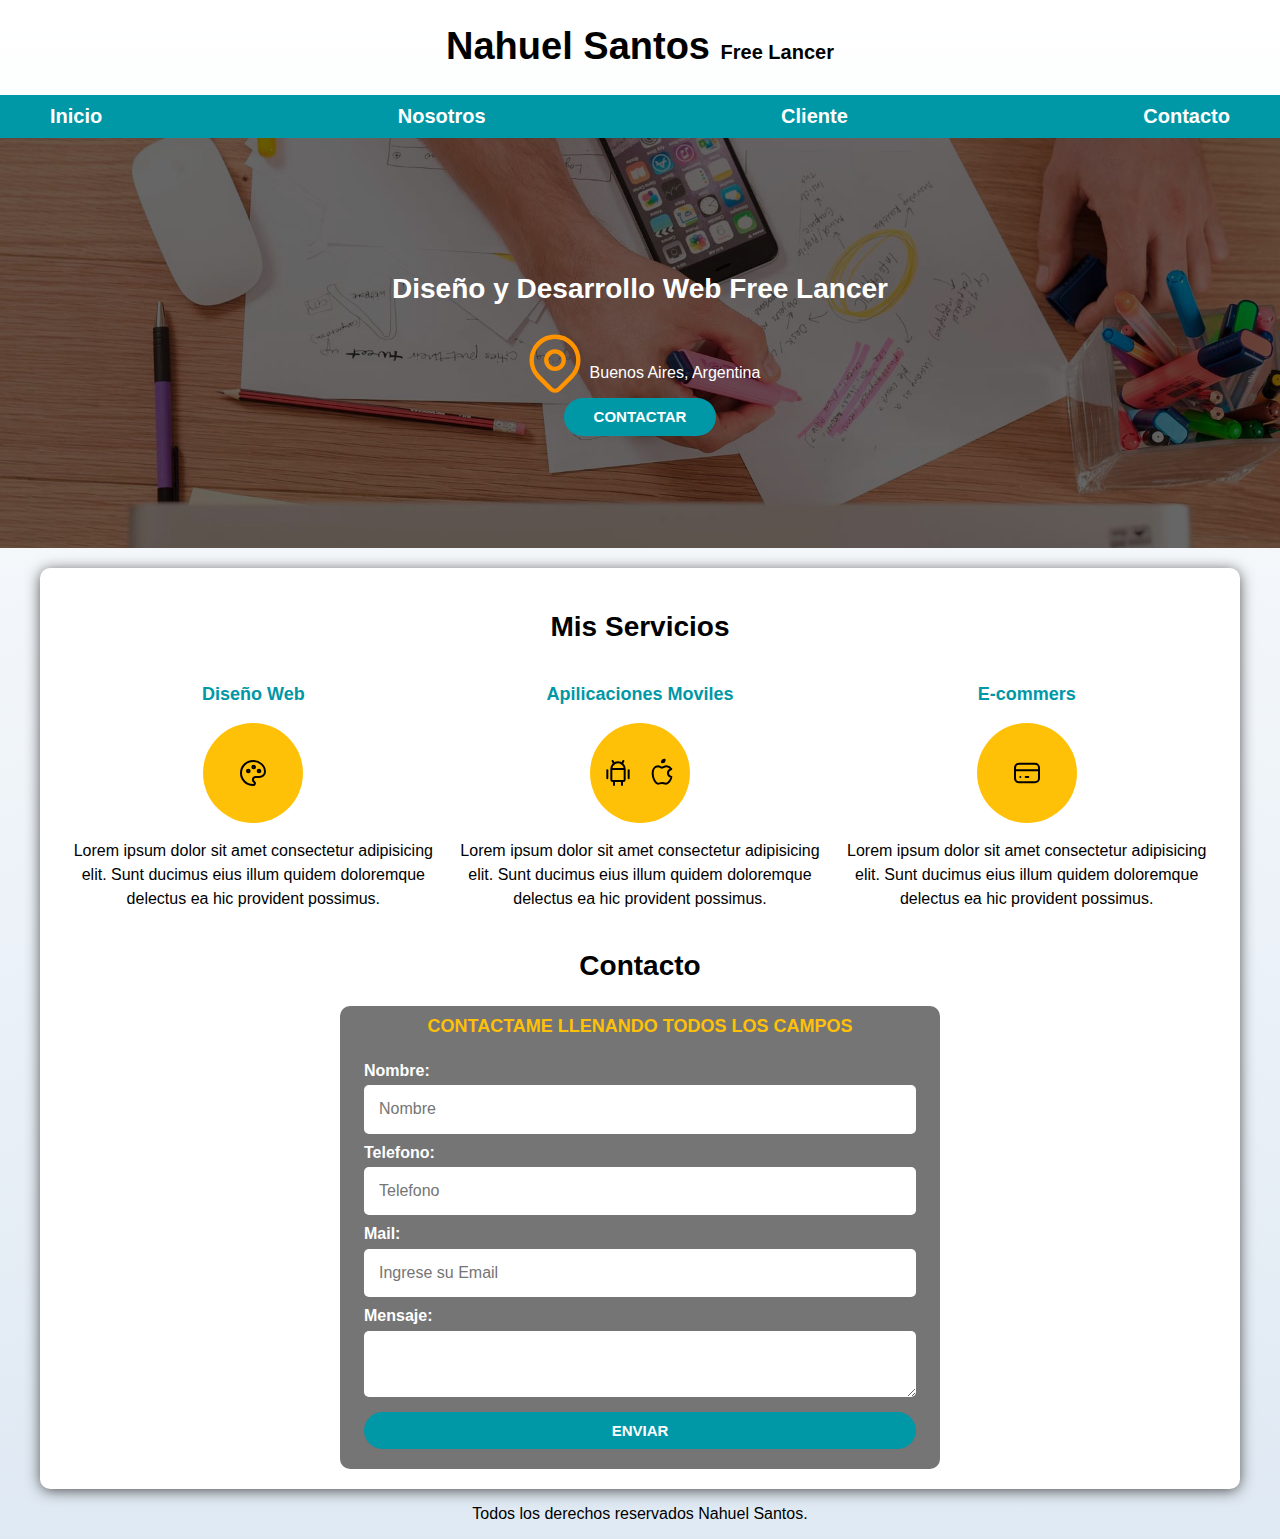
==== Desarrollo Web /Modulo 4 y 5/freelancer_inicio/index.html @ 088df6b7 "Subiendo la parte 1-Pagina FreeLancer" ====
<!DOCTYPE html>
<html lang="en">
<head>
    <meta charset="UTF-8">
    <meta name="viewport" content="width=device-width, initial-scale=1.0">
    <title>Diseñador Free Lancer</title>
<link rel="stylesheet" href="css/normalize.css"> <!--Para poder poner un normalizador para diferentes paginas de internet en general-->
    <link rel="preload" href="css/style.css" as="style"> <!--Permite que sea mas perfomante y cargue previo-->
    <link href="./css/style.css" rel="stylesheet"> <!--Para poner el CSS-->
</head>
<body>

<header>
    <h1 class="titulo">Nahuel Santos <span>Free Lancer</span> </h1>
</header>

<div class="nav-bg">
<nav class="navegacion-principal contenedor"> <!--Si es de un solo nivel, se usa <NAV> si es de varios niveles (Desplegable) se usa <ul> -->
<a href="#">Inicio</a>
<a href="#">Nosotros</a>
<a href="#">Cliente</a>
<a href="#">Contacto</a>
</nav>
</div>

<section class="hero">
    <article class="contenido-hero">
    <h2 >Diseño y Desarrollo Web <span>Free Lancer</span></h2>
    <div class="ubicacion">
    <svg xmlns="http://www.w3.org/2000/svg" class="icon icon-tabler icon-tabler-map-pin" width="44" height="44" viewBox="0 0 24 24" stroke-width="1.5" stroke="#ff9300" fill="none" stroke-linecap="round" stroke-linejoin="round">
        <path stroke="none" d="M0 0h24v24H0z" fill="none"/>
        <path d="M9 11a3 3 0 1 0 6 0a3 3 0 0 0 -6 0" />
        <path d="M17.657 16.657l-4.243 4.243a2 2 0 0 1 -2.827 0l-4.244 -4.243a8 8 0 1 1 11.314 0z" />
    </svg>
    <p>Buenos Aires, Argentina</p>
</div>
    <a class="boton" href="#">Contactar</a>
    </article>
</section>

<main class="contenedor sombra">
<h2>Mis Servicios</h2>

<div class="servicios">
    <section class="servicio">
        <h3>Diseño Web</h3>
    <div class="iconos">
        <svg xmlns="http://www.w3.org/2000/svg" class="icon icon-tabler icon-tabler-palette" width="32" height="32" viewBox="0 0 24 24" stroke-width="1.5" stroke="#000000" fill="none" stroke-linecap="round" stroke-linejoin="round">
        <path stroke="none" d="M0 0h24v24H0z" fill="none"/>
        <path d="M12 21a9 9 0 0 1 0 -18c4.97 0 9 3.582 9 8c0 1.06 -.474 2.078 -1.318 2.828c-.844 .75 -1.989 1.172 -3.182 1.172h-2.5a2 2 0 0 0 -1 3.75a1.3 1.3 0 0 1 -1 2.25" />
        <path d="M8.5 10.5m-1 0a1 1 0 1 0 2 0a1 1 0 1 0 -2 0" />
        <path d="M12.5 7.5m-1 0a1 1 0 1 0 2 0a1 1 0 1 0 -2 0" />
        <path d="M16.5 10.5m-1 0a1 1 0 1 0 2 0a1 1 0 1 0 -2 0" />
        </svg>
    </div>
        <p>Lorem ipsum dolor sit amet consectetur adipisicing elit. Sunt ducimus eius illum quidem doloremque delectus ea hic provident possimus.</p>
    </section>
    <section class="servicio">       
        <h3>Apilicaciones Moviles</h3>
    <div class="iconos">
        <svg xmlns="http://www.w3.org/2000/svg" class="icon icon-tabler icon-tabler-brand-android" width="32" height="32" viewBox="0 0 24 24" stroke-width="1.5" stroke="#000000" fill="none" stroke-linecap="round" stroke-linejoin="round">
        <path stroke="none" d="M0 0h24v24H0z" fill="none"/>
        <path d="M4 10l0 6" />
        <path d="M20 10l0 6" />
        <path d="M7 9h10v8a1 1 0 0 1 -1 1h-8a1 1 0 0 1 -1 -1v-8a5 5 0 0 1 10 0" />
        <path d="M8 3l1 2" />
        <path d="M16 3l-1 2" />
        <path d="M9 18l0 3" />
        <path d="M15 18l0 3" />
        </svg>
        <svg xmlns="http://www.w3.org/2000/svg" class="icon icon-tabler icon-tabler-brand-apple" width="32" height="32" viewBox="0 0 24 24" stroke-width="1.5" stroke="#000000" fill="none" stroke-linecap="round" stroke-linejoin="round">
        <path stroke="none" d="M0 0h24v24H0z" fill="none"/>
        <path d="M9 7c-3 0 -4 3 -4 5.5c0 3 2 7.5 4 7.5c1.088 -.046 1.679 -.5 3 -.5c1.312 0 1.5 .5 3 .5s4 -3 4 -5c-.028 -.01 -2.472 -.403 -2.5 -3c-.019 -2.17 2.416 -2.954 2.5 -3c-1.023 -1.492 -2.951 -1.963 -3.5 -2c-1.433 -.111 -2.83 1 -3.5 1c-.68 0 -1.9 -1 -3 -1z" />
        <path d="M12 4a2 2 0 0 0 2 -2a2 2 0 0 0 -2 2" />
        </svg>
    </div>
        <p>Lorem ipsum dolor sit amet consectetur adipisicing elit. Sunt ducimus eius illum quidem doloremque delectus ea hic provident possimus.</p>
    </section>
    <section class="servicio">
        <h3>E-commers</h3>
    <div class="iconos">
        <svg xmlns="http://www.w3.org/2000/svg" class="icon icon-tabler icon-tabler-credit-card" width="32" height="32" viewBox="0 0 24 24" stroke-width="1.5" stroke="#000000" fill="none" stroke-linecap="round" stroke-linejoin="round">
        <path stroke="none" d="M0 0h24v24H0z" fill="none"/>
        <path d="M3 5m0 3a3 3 0 0 1 3 -3h12a3 3 0 0 1 3 3v8a3 3 0 0 1 -3 3h-12a3 3 0 0 1 -3 -3z" />
        <path d="M3 10l18 0" />
        <path d="M7 15l.01 0" />
        <path d="M11 15l2 0" />
        </svg>
    </div>
        <p>Lorem ipsum dolor sit amet consectetur adipisicing elit. Sunt ducimus eius illum quidem doloremque delectus ea hic provident possimus.</p>
    </section>
</div><!--Cierra Servicios-->

<section>
    <h2>Contacto</h2>
    <form class="formulario"> 
        <fieldset> <!--Para poner un campo para el form.-->
            <legend>Contactame llenando todos los campos</legend> <!--Para el texto que vamos a poner SIN relaiconarse a un input.-->
        <div class="contenedor-campos">
            <article class="campo">
                <label>Nombre:</label> <!--Para la indicacion-->
                <input type="text" placeholder="Nombre">
            </article>
            <article class="campo">
                <label>Telefono:</label>
                <input type="tel" placeholder="Telefono">  <!--Type tel es para que solo puedan completar como un telefono.-->
            </article>
            <article class="campo">
                <label>Mail:</label>
                <input type="email" placeholder="Ingrese su Email"> 
        </article>
        <article class="campo">
            <label>Mensaje:</label>
            <textarea></textarea> <!--Para cuando necesite que ingresen mas caracteres preferible usar textarea antes que input-->
        </article>
    </div> <!--Termina contenedor-campos-->
        <article class="enviar">
            <input class="boton" type="submit" value="Enviar"> <!--Lo que se pone en Value=placeholder.-->
        </article>
        </fieldset>
    </form>
</section>
</main>
<footer>
<p>Todos los derechos reservados Nahuel Santos.</p>
</footer>





</body>
</html>
---- Desarrollo Web /Modulo 4 y 5/freelancer_inicio/css/style.css ----
/*Deifinir paleta de colores propia*/
:root{
    --blanco: #ffffff;
    --oscuro: #212121;
    --primario: #ffc107;
    --secundario:#0097a7;
    --gris: #757575;
    --grisClaro:#DFE9F3;
}
/*Para aplicarlo:  color: var(--primario);*/

/*El body y le html se pone para poder sacar el potencial de los rem*/
html{
    font-size: 62.5%;
    box-sizing: border-box;
    scroll-snap-type: y mandatory; /* Para que el scroll sea mas seccionado. Linea 18 implementacion */
}
.servicios, .navegacion-principal, .formulario{  /* Para que lo aliñe al Centro y Siempre, declarar donde se tiene que frenar.*/
    scroll-snap-align: center;
    scroll-snap-stop: always;
}
*, *:before, *:after {
    box-sizing: inherit;  /*Para no hacer problema cuando tengas que usar el box-sizing y el tamaño de las cosas.*/
}
body{
    font-size: 16px; /*Hace que 1rem=10px*/
    font-family: Arial, Helvetica, sans-serif;
    background-image: linear-gradient(to top, var(--grisClaro) 0%, var(--blanco)100%); /* Para hacer el degradado del background */
}
h1{
    font-size: 3.8rem;
}
h2{
    font-size: 2.8rem;
}
h3{
    font-size: 1.8rem;

}
h1, h2, h3{
    text-align: center;
}
/*----------------------------------------Codigo CSS------------------------------------- */

.titulo span{
    font-size: 2rem; /*Rem toma como principio al archivo/documento. Cambia automaticamente con el */
}
.contenedor{
    max-width: 120rem;
    margin: 0 auto;

}
.nav-bg{
    background-color: var(--secundario);
}
.navegacion-principal{
    display: flex;
    flex-direction: column;
    align-items: center;
}
@media (min-width: 480px){
    .navegacion-principal{
        flex-direction: row;   
        justify-content: space-between;
    }
    }
.navegacion-principal a{
    display: block;
    text-align: center;
    color: var(--blanco);
    text-decoration: none;
    font-size: 2rem;
    font-weight: bold;
    padding: 1rem;
}
.navegacion-principal a:hover{
    background-color: var(--primario);
    color: var(--oscuro);
}

/*---------------------------------Banner-Hero-----------------------------*/

.hero{
    background-image: url(../img/hero.jpg);
    background-repeat: no-repeat;
    background-size: cover;
    height: 41rem;
    position: relative;
    margin-bottom: 2rem;
}
.contenido-hero{
    position: absolute;
    background-color: rgba(0, 0, 0, .6);
    width: 100%;
    height: 100%;
    display: flex;
    flex-direction: column;
    justify-content: center;
    align-items: center;
}
.contenido-hero h2, .contenido-hero p{
    color: var(--blanco);
}
.ubicacion{
    display: flex;
    align-items: end;
}
.ubicacion svg{
    width:7rem;
    height: 7rem;
}
.boton{
    padding: 1rem 3rem;
    background-color: var(--secundario);
    border-radius: 2rem;
    text-decoration: none;
    color:var(--blanco);
    font-weight: bold;
    font-size: 1.5rem;
    width:90%;
    text-transform: uppercase;
    text-align: center;
    border: none;
}
@media (min-width:768px){
    .boton{
        width: auto;
    }
}
.boton:hover{
    cursor:pointer;
}
/*-----------------------------------Servicios y las cajas GRID---------------------------- */

.sombra{ /* cssmatic para hacer sombra y practicar */
    -webkit-box-shadow: 0px 2px 15px -1px rgba(66,66,66,1);
    -moz-box-shadow: 0px 2px 15px -1px rgba(66,66,66,1);
    box-shadow: 0px 2px 15px -1px rgba(66,66,66,1);
    background-color: var(--blanco);
    padding: 2rem;
    border-radius: 1rem;
}
@media (min-width:480px){
    .servicios{
        display: grid;
        grid-template-columns: repeat(3,1fr); /* Grid y como usarlo: Video 26 en el sitio freelancer */
        /* Se puede poner 1fr 1fr 1fr para que el 100% lo divida en la cantidad de fr que ocupe cada columna o hacer 100/3 y poner el porcentaje*/
     /* Para separar las columnas de grid */
    }
}
.servicio{
    display: flex;
    flex-direction: column;
    justify-content: center;
    align-items: center;
    text-align: center;
}
.servicio h3{
    color: var(--secundario);
    font-weight: bold;
}
.servicio p{
    line-height: 1.5;
}
.servicio .iconos{
    height: 10rem;
    width: 10rem;
    border-radius: 50%;
    background-color: var(--primario);
    display: flex;
    justify-content: space-evenly;
    align-items: center;
}

/*-----------------------------------Contacto y el form---------------------------- */

.formulario{
    background-color: var(--gris);
    width:min(60rem, 100%); /* Utiliza el valor mas pequeño, compara si el maximo es menor que el numero que le pasamos como paramtro toma ese, sino el otro. */
    margin: 0 auto; /* Usar este para cuando no tiene una caja padre que se le pueda poner display flex con elemento de tipo block*/
    padding: 1rem;
    border-radius: 1rem;
}

.formulario fieldset{
    border: none;
}
.formulario legend{
    color: var(--primario);
    text-align: center;
    font-size: 1.8rem;
    text-transform: uppercase;
    font-weight: 700;
    margin-bottom: 2rem;
}

.campo{
    margin-bottom: 1rem;
}

.campo label{
    color: var(--blanco);
    font-weight: bold;
    margin-bottom: .5rem;
    display: block;
}

.campo input, .campo textarea{
    width:100%;
    border: none;
    padding: 1.5rem;
    border-radius: .5rem;
}

.enviar .boton{
    width:100%;
}

footer{
    text-align: center;
}
---- Desarrollo Web /Modulo 4 y 5/freelancer_inicio/css/style.css ----
/*Deifinir paleta de colores propia*/
:root{
    --blanco: #ffffff;
    --oscuro: #212121;
    --primario: #ffc107;
    --secundario:#0097a7;
    --gris: #757575;
    --grisClaro:#DFE9F3;
}
/*Para aplicarlo:  color: var(--primario);*/

/*El body y le html se pone para poder sacar el potencial de los rem*/
html{
    font-size: 62.5%;
    box-sizing: border-box;
    scroll-snap-type: y mandatory; /* Para que el scroll sea mas seccionado. Linea 18 implementacion */
}
.servicios, .navegacion-principal, .formulario{  /* Para que lo aliñe al Centro y Siempre, declarar donde se tiene que frenar.*/
    scroll-snap-align: center;
    scroll-snap-stop: always;
}
*, *:before, *:after {
    box-sizing: inherit;  /*Para no hacer problema cuando tengas que usar el box-sizing y el tamaño de las cosas.*/
}
body{
    font-size: 16px; /*Hace que 1rem=10px*/
    font-family: Arial, Helvetica, sans-serif;
    background-image: linear-gradient(to top, var(--grisClaro) 0%, var(--blanco)100%); /* Para hacer el degradado del background */
}
h1{
    font-size: 3.8rem;
}
h2{
    font-size: 2.8rem;
}
h3{
    font-size: 1.8rem;

}
h1, h2, h3{
    text-align: center;
}
/*----------------------------------------Codigo CSS------------------------------------- */

.titulo span{
    font-size: 2rem; /*Rem toma como principio al archivo/documento. Cambia automaticamente con el */
}
.contenedor{
    max-width: 120rem;
    margin: 0 auto;

}
.nav-bg{
    background-color: var(--secundario);
}
.navegacion-principal{
    display: flex;
    flex-direction: column;
    align-items: center;
}
@media (min-width: 480px){
    .navegacion-principal{
        flex-direction: row;   
        justify-content: space-between;
    }
    }
.navegacion-principal a{
    display: block;
    text-align: center;
    color: var(--blanco);
    text-decoration: none;
    font-size: 2rem;
    font-weight: bold;
    padding: 1rem;
}
.navegacion-principal a:hover{
    background-color: var(--primario);
    color: var(--oscuro);
}

/*---------------------------------Banner-Hero-----------------------------*/

.hero{
    background-image: url(../img/hero.jpg);
    background-repeat: no-repeat;
    background-size: cover;
    height: 41rem;
    position: relative;
    margin-bottom: 2rem;
}
.contenido-hero{
    position: absolute;
    background-color: rgba(0, 0, 0, .6);
    width: 100%;
    height: 100%;
    display: flex;
    flex-direction: column;
    justify-content: center;
    align-items: center;
}
.contenido-hero h2, .contenido-hero p{
    color: var(--blanco);
}
.ubicacion{
    display: flex;
    align-items: end;
}
.ubicacion svg{
    width:7rem;
    height: 7rem;
}
.boton{
    padding: 1rem 3rem;
    background-color: var(--secundario);
    border-radius: 2rem;
    text-decoration: none;
    color:var(--blanco);
    font-weight: bold;
    font-size: 1.5rem;
    width:90%;
    text-transform: uppercase;
    text-align: center;
    border: none;
}
@media (min-width:768px){
    .boton{
        width: auto;
    }
}
.boton:hover{
    cursor:pointer;
}
/*-----------------------------------Servicios y las cajas GRID---------------------------- */

.sombra{ /* cssmatic para hacer sombra y practicar */
    -webkit-box-shadow: 0px 2px 15px -1px rgba(66,66,66,1);
    -moz-box-shadow: 0px 2px 15px -1px rgba(66,66,66,1);
    box-shadow: 0px 2px 15px -1px rgba(66,66,66,1);
    background-color: var(--blanco);
    padding: 2rem;
    border-radius: 1rem;
}
@media (min-width:480px){
    .servicios{
        display: grid;
        grid-template-columns: repeat(3,1fr); /* Grid y como usarlo: Video 26 en el sitio freelancer */
        /* Se puede poner 1fr 1fr 1fr para que el 100% lo divida en la cantidad de fr que ocupe cada columna o hacer 100/3 y poner el porcentaje*/
     /* Para separar las columnas de grid */
    }
}
.servicio{
    display: flex;
    flex-direction: column;
    justify-content: center;
    align-items: center;
    text-align: center;
}
.servicio h3{
    color: var(--secundario);
    font-weight: bold;
}
.servicio p{
    line-height: 1.5;
}
.servicio .iconos{
    height: 10rem;
    width: 10rem;
    border-radius: 50%;
    background-color: var(--primario);
    display: flex;
    justify-content: space-evenly;
    align-items: center;
}

/*-----------------------------------Contacto y el form---------------------------- */

.formulario{
    background-color: var(--gris);
    width:min(60rem, 100%); /* Utiliza el valor mas pequeño, compara si el maximo es menor que el numero que le pasamos como paramtro toma ese, sino el otro. */
    margin: 0 auto; /* Usar este para cuando no tiene una caja padre que se le pueda poner display flex con elemento de tipo block*/
    padding: 1rem;
    border-radius: 1rem;
}

.formulario fieldset{
    border: none;
}
.formulario legend{
    color: var(--primario);
    text-align: center;
    font-size: 1.8rem;
    text-transform: uppercase;
    font-weight: 700;
    margin-bottom: 2rem;
}

.campo{
    margin-bottom: 1rem;
}

.campo label{
    color: var(--blanco);
    font-weight: bold;
    margin-bottom: .5rem;
    display: block;
}

.campo input, .campo textarea{
    width:100%;
    border: none;
    padding: 1.5rem;
    border-radius: .5rem;
}

.enviar .boton{
    width:100%;
}

footer{
    text-align: center;
}
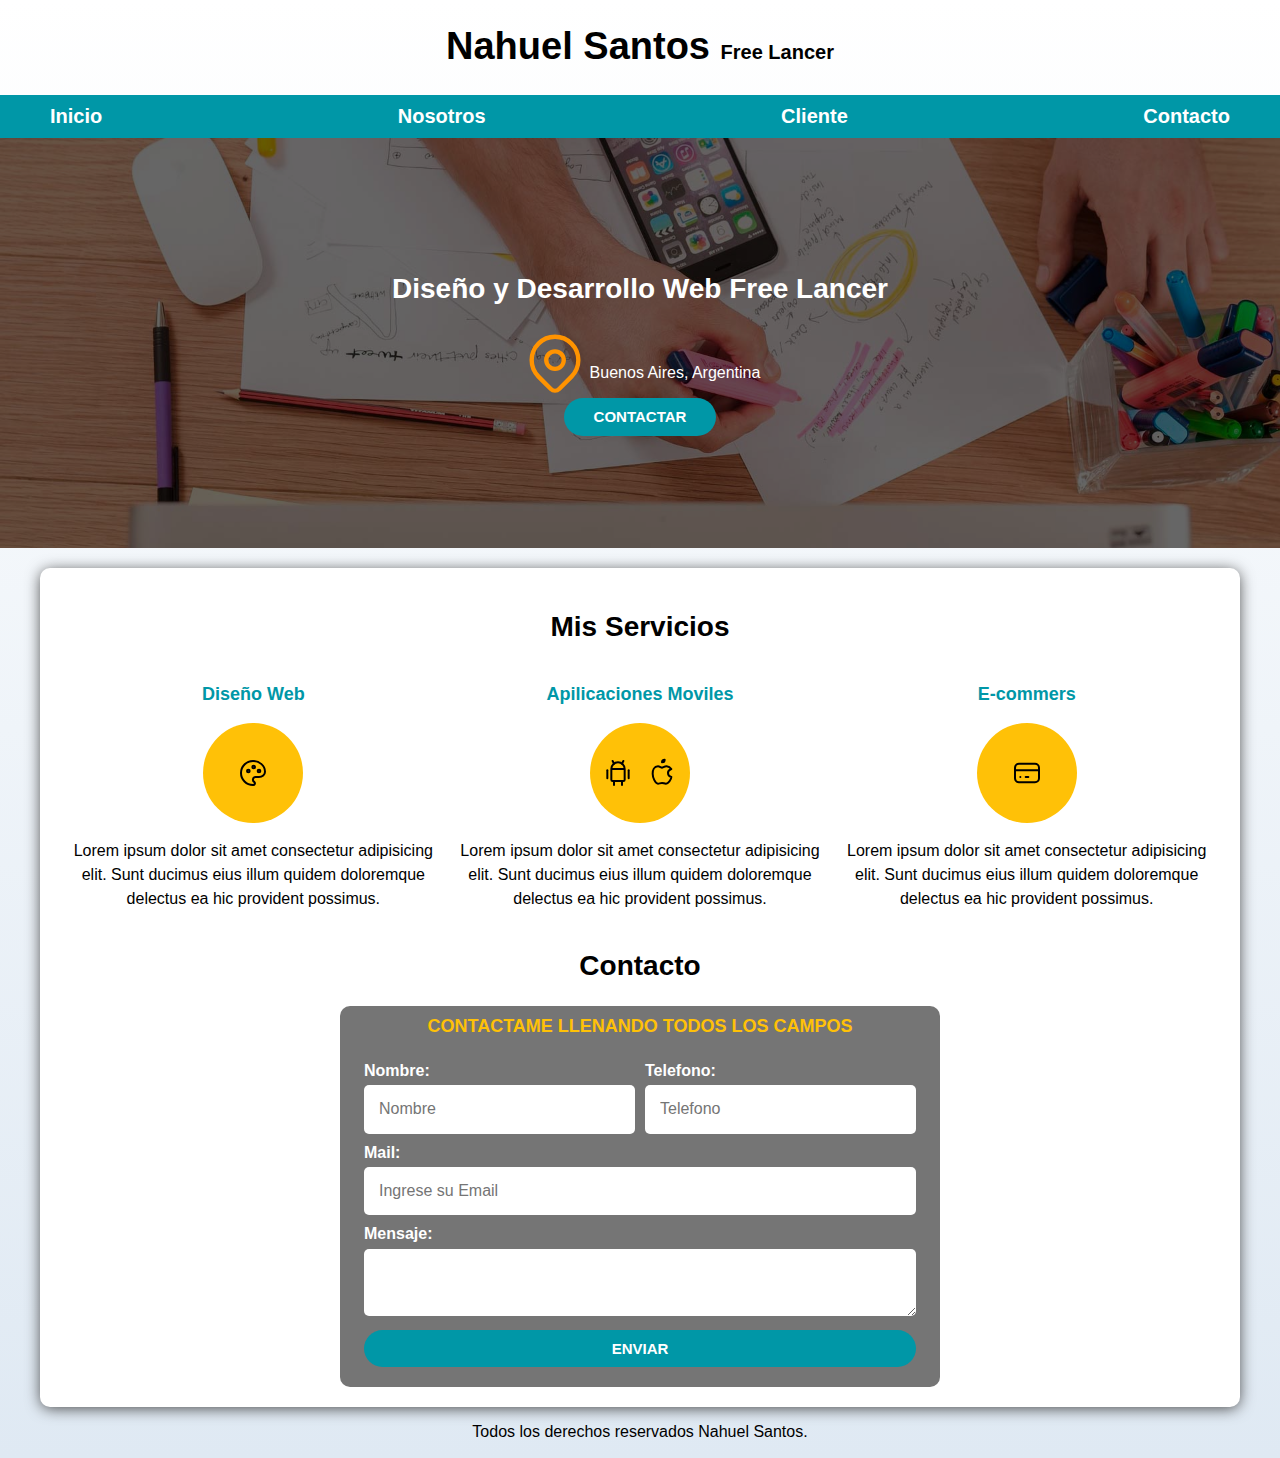
==== commit 1b311b7e: "Actualizando primer modulo FreeLancer" ====
--- a/Desarrollo Web /Modulo 4 y 5/freelancer_inicio/index.html
+++ b/Desarrollo Web /Modulo 4 y 5/freelancer_inicio/index.html
@@ -105,11 +105,11 @@
                 <label>Telefono:</label>
                 <input type="tel" placeholder="Telefono">  <!--Type tel es para que solo puedan completar como un telefono.-->
             </article>
-            <article class="campo">
+            <article class="campo correo">
                 <label>Mail:</label>
                 <input type="email" placeholder="Ingrese su Email"> 
         </article>
-        <article class="campo">
+        <article class="campo mensaje">
             <label>Mensaje:</label>
             <textarea></textarea> <!--Para cuando necesite que ingresen mas caracteres preferible usar textarea antes que input-->
         </article>
--- a/Desarrollo Web /Modulo 4 y 5/freelancer_inicio/css/style.css
+++ b/Desarrollo Web /Modulo 4 y 5/freelancer_inicio/css/style.css
@@ -194,6 +194,20 @@
     margin-bottom: 2rem;
 }
 
+@media (min-width:480px){
+    .contenedor-campos{
+        display: grid;
+        grid-template-columns: repeat(2, 1fr) ;
+        column-gap: 1rem;
+    }
+    .correo{
+    grid-column: 1/3; /* Grid-column se usa para definir que lugares va a ocupar */
+    }
+    .mensaje{
+        grid-column: 1/3;
+    }
+}
+
 .campo{
     margin-bottom: 1rem;
 }
--- a/Desarrollo Web /Modulo 4 y 5/freelancer_inicio/css/style.css
+++ b/Desarrollo Web /Modulo 4 y 5/freelancer_inicio/css/style.css
@@ -194,6 +194,20 @@
     margin-bottom: 2rem;
 }
 
+@media (min-width:480px){
+    .contenedor-campos{
+        display: grid;
+        grid-template-columns: repeat(2, 1fr) ;
+        column-gap: 1rem;
+    }
+    .correo{
+    grid-column: 1/3; /* Grid-column se usa para definir que lugares va a ocupar */
+    }
+    .mensaje{
+        grid-column: 1/3;
+    }
+}
+
 .campo{
     margin-bottom: 1rem;
 }
